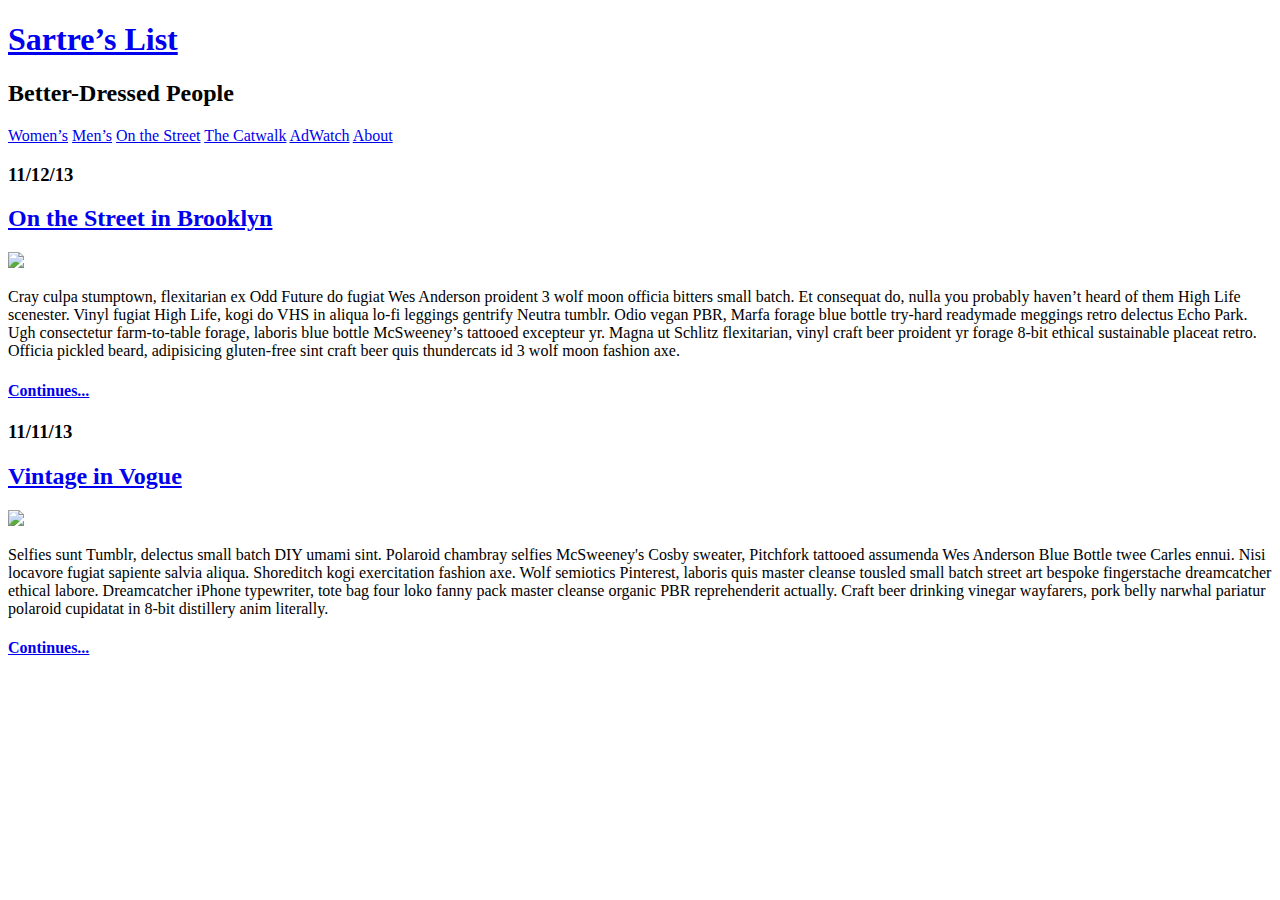
==== week_2_styling/03_selectors_box_model/fashion_blog_part1/index.html @ a348cbb1 "Merge branch 'master' of https://github.com/shiftyp/fewd6" ====
<!--Add CSS to the page. When complete it should look like Fashion_Blog.png
Do you see new tags? Look them up so you are growing your tag vocabulary. 
Bonus: Google <footer> </footer> tag and implement the page footer.
Add Google Fonts.
-->

<!doctype html>
<html lang="en-us">
<head>
	<meta charset="utf-8">
	<title>Sartre’s List</title>
	
</head>
<body>
	<header>
		<h1><a href="index.html">Sartre’s List</a></h1>
		<h2>Better-Dressed People</h2>
		<nav>
			<a href="#">Women’s</a>
			<a href="#">Men’s</a>
			<a href="#">On the Street</a>
			<a href="#">The Catwalk</a>
			<a href="#">AdWatch</a>
			<a href="#">About</a>
		</nav>
	</header>

	<article>
		<h3>11/12/13</h3>
		<h2><a href="#">On the Street in Brooklyn</a></h2>
		<img src="INSERT IMG and PATH">
		<p>Cray culpa stumptown, flexitarian ex Odd Future do fugiat Wes Anderson proident 3 wolf moon officia bitters small batch. Et consequat do, nulla you probably haven’t heard of them High Life scenester. Vinyl fugiat High Life, kogi do VHS in aliqua lo-fi leggings gentrify Neutra tumblr. Odio vegan PBR, Marfa forage blue bottle try-hard readymade meggings retro delectus Echo Park. Ugh consectetur farm-to-table forage, laboris blue bottle McSweeney’s tattooed excepteur yr. Magna ut Schlitz flexitarian, vinyl craft beer proident yr forage 8-bit ethical sustainable placeat retro. Officia pickled beard, adipisicing gluten-free sint craft beer quis thundercats id 3 wolf moon fashion axe.</p>
		<h4><a href="#">Continues...</a></h4>
	</article>

	<article>
		<h3>11/11/13</h3>
		<h2><a href="#">Vintage in Vogue</a></h2>
		<img src="INSERT IMG and PATH">
		<p>Selfies sunt Tumblr, delectus small batch DIY umami sint. Polaroid chambray selfies McSweeney's Cosby sweater, Pitchfork tattooed assumenda Wes Anderson Blue Bottle twee Carles ennui. Nisi locavore fugiat sapiente salvia aliqua. Shoreditch kogi exercitation fashion axe. Wolf semiotics Pinterest, laboris quis master cleanse tousled small batch street art bespoke fingerstache dreamcatcher ethical labore. Dreamcatcher iPhone typewriter, tote bag four loko fanny pack master cleanse organic PBR reprehenderit actually. Craft beer drinking vinegar wayfarers, pork belly narwhal pariatur polaroid cupidatat in 8-bit distillery anim literally.</p>
		<h4><a href="#">Continues...</a></h4>
	</article>

</body>
</html>
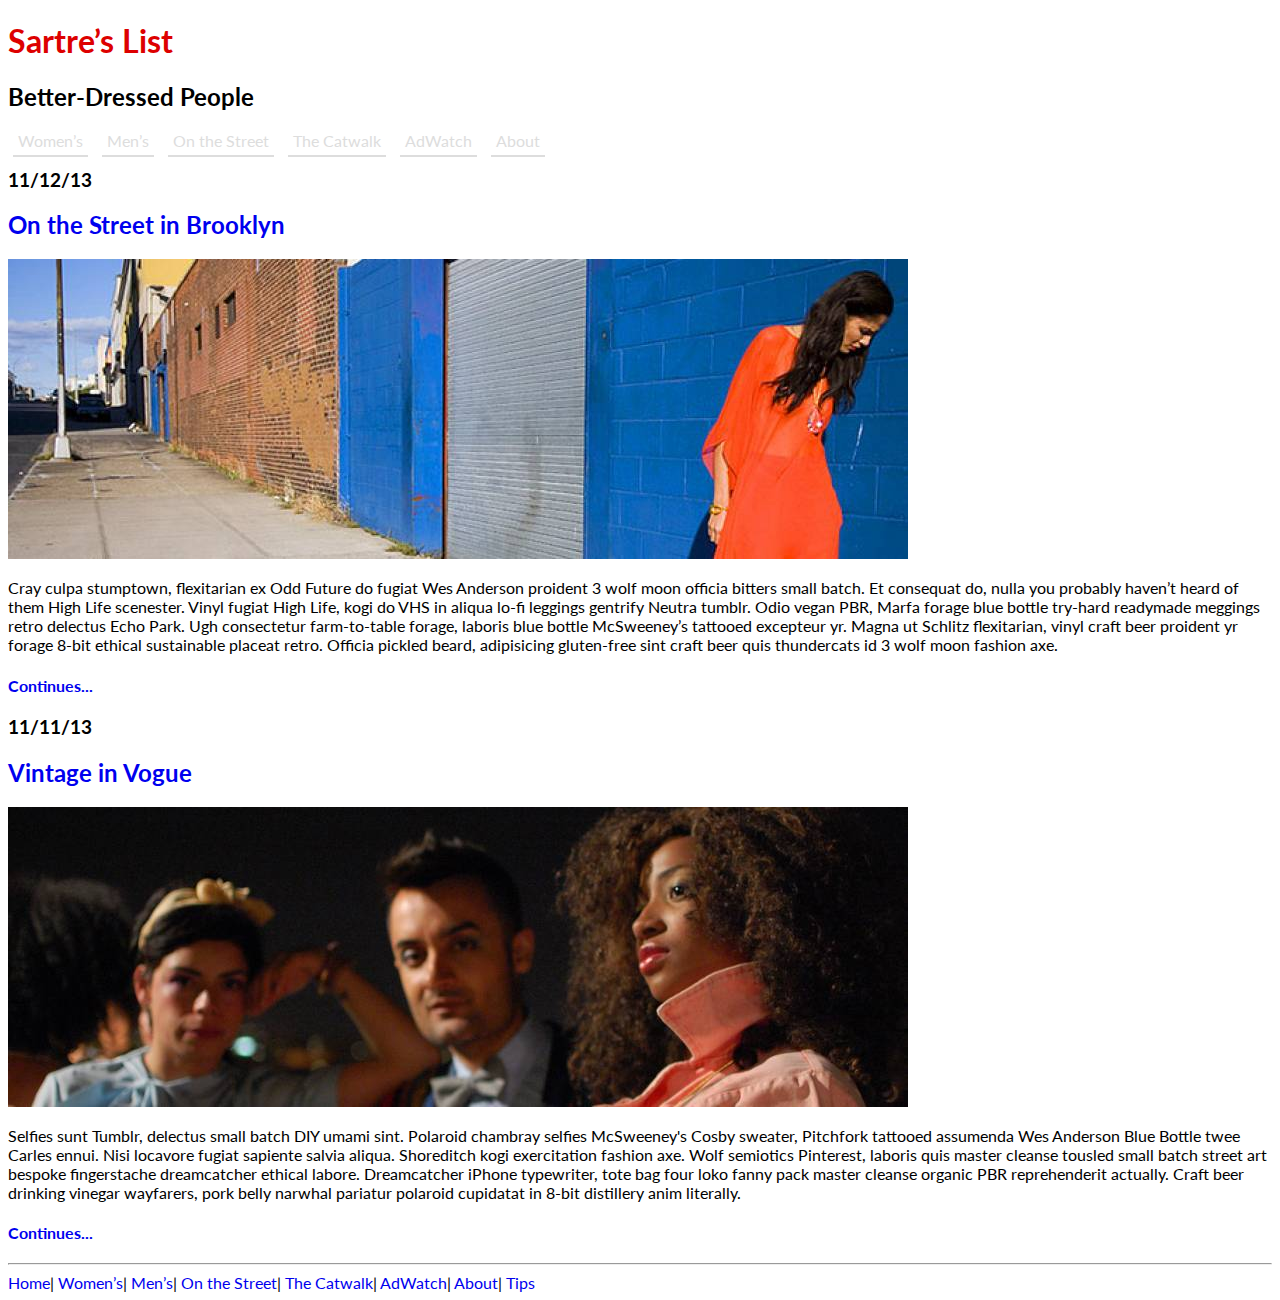
==== commit 53a0320d: "Changes in class to all files" ====
--- a/week_2_styling/03_selectors_box_model/fashion_blog_part1/index.html
+++ b/week_2_styling/03_selectors_box_model/fashion_blog_part1/index.html
@@ -9,7 +9,8 @@
 <head>
 	<meta charset="utf-8">
 	<title>Sartre’s List</title>
-	
+	<link href='http://fonts.googleapis.com/css?family=Lato:300,700,300italic,700italic' rel='stylesheet' type='text/css'>
+	<link rel="stylesheet" href="css/style.css">	
 </head>
 <body>
 	<header>
@@ -28,7 +29,7 @@
 	<article>
 		<h3>11/12/13</h3>
 		<h2><a href="#">On the Street in Brooklyn</a></h2>
-		<img src="INSERT IMG and PATH">
+		<img src="images/fashion_photo.jpeg" alt="Women in red dress">
 		<p>Cray culpa stumptown, flexitarian ex Odd Future do fugiat Wes Anderson proident 3 wolf moon officia bitters small batch. Et consequat do, nulla you probably haven’t heard of them High Life scenester. Vinyl fugiat High Life, kogi do VHS in aliqua lo-fi leggings gentrify Neutra tumblr. Odio vegan PBR, Marfa forage blue bottle try-hard readymade meggings retro delectus Echo Park. Ugh consectetur farm-to-table forage, laboris blue bottle McSweeney’s tattooed excepteur yr. Magna ut Schlitz flexitarian, vinyl craft beer proident yr forage 8-bit ethical sustainable placeat retro. Officia pickled beard, adipisicing gluten-free sint craft beer quis thundercats id 3 wolf moon fashion axe.</p>
 		<h4><a href="#">Continues...</a></h4>
 	</article>
@@ -36,10 +37,21 @@
 	<article>
 		<h3>11/11/13</h3>
 		<h2><a href="#">Vintage in Vogue</a></h2>
-		<img src="INSERT IMG and PATH">
+		<img src="images/fashion_photo2.jpeg" alt="3 models in vintage">
 		<p>Selfies sunt Tumblr, delectus small batch DIY umami sint. Polaroid chambray selfies McSweeney's Cosby sweater, Pitchfork tattooed assumenda Wes Anderson Blue Bottle twee Carles ennui. Nisi locavore fugiat sapiente salvia aliqua. Shoreditch kogi exercitation fashion axe. Wolf semiotics Pinterest, laboris quis master cleanse tousled small batch street art bespoke fingerstache dreamcatcher ethical labore. Dreamcatcher iPhone typewriter, tote bag four loko fanny pack master cleanse organic PBR reprehenderit actually. Craft beer drinking vinegar wayfarers, pork belly narwhal pariatur polaroid cupidatat in 8-bit distillery anim literally.</p>
 		<h4><a href="#">Continues...</a></h4>
 	</article>
+	<hr>
+		<nav>
+			<a href="#">Home</a>|
+			<a href="#">Women’s</a>|
+			<a href="#">Men’s</a>|
+			<a href="#">On the Street</a>|
+			<a href="#">The Catwalk</a>|
+			<a href="#">AdWatch</a>|
+			<a href="#">About</a>|
+			<a href="#">Tips</a>
+		</nav>
 
 </body>
 </html>--- a/week_2_styling/03_selectors_box_model/fashion_blog_part1/css/style.css
+++ b/week_2_styling/03_selectors_box_model/fashion_blog_part1/css/style.css
@@ -0,0 +1,27 @@
+body {
+	background-color: #fff;
+	font-family: Lato;
+}
+
+a {
+text-decoration: none;
+}
+
+a:hover {
+	color: #A00;
+}
+
+h1, h1 > a{
+	color: #D00;
+}
+
+header > nav > a {
+	color: #DDD;
+	border-bottom: 2px solid #DDD;
+	padding: 5px;
+	margin: 0px 5px 0px 5px;
+}
+
+.bottomlink {
+
+}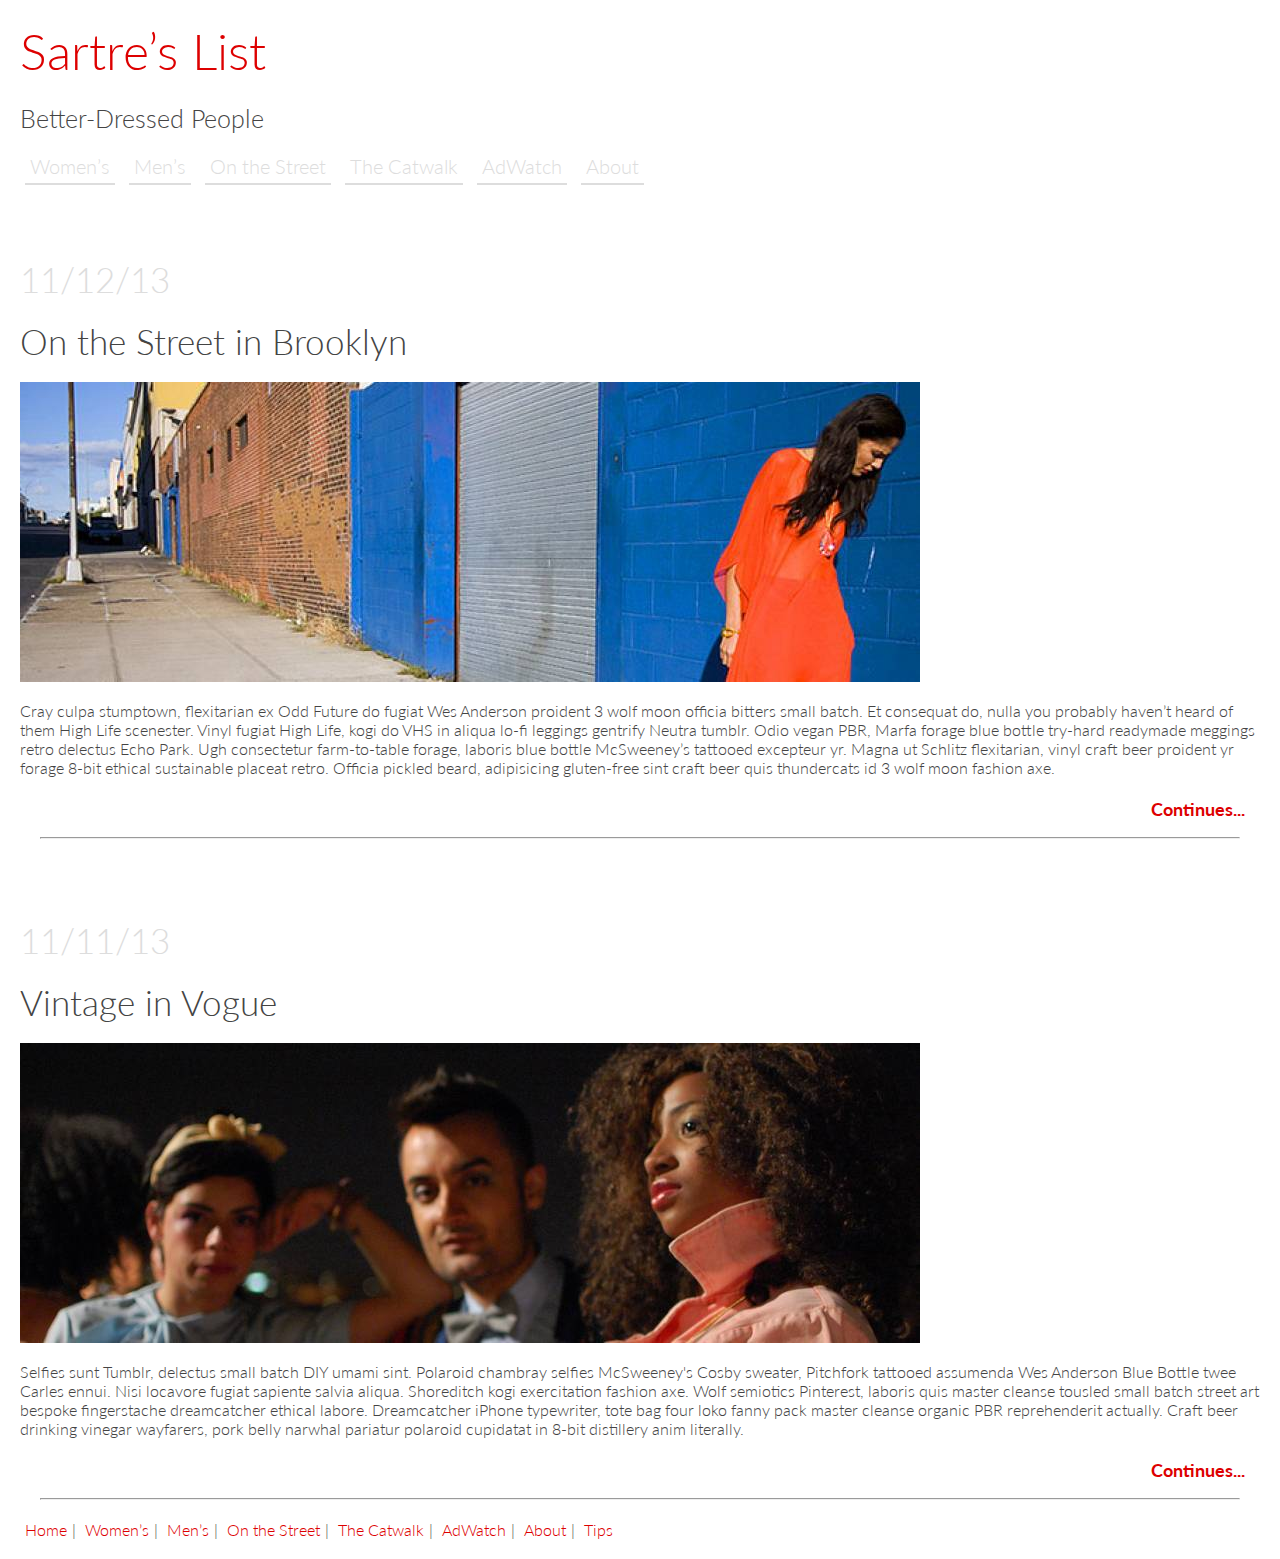
==== commit ce0be29b: "Resume" ====
--- a/week_2_styling/03_selectors_box_model/fashion_blog_part1/index.html
+++ b/week_2_styling/03_selectors_box_model/fashion_blog_part1/index.html
@@ -33,7 +33,8 @@
 		<p>Cray culpa stumptown, flexitarian ex Odd Future do fugiat Wes Anderson proident 3 wolf moon officia bitters small batch. Et consequat do, nulla you probably haven’t heard of them High Life scenester. Vinyl fugiat High Life, kogi do VHS in aliqua lo-fi leggings gentrify Neutra tumblr. Odio vegan PBR, Marfa forage blue bottle try-hard readymade meggings retro delectus Echo Park. Ugh consectetur farm-to-table forage, laboris blue bottle McSweeney’s tattooed excepteur yr. Magna ut Schlitz flexitarian, vinyl craft beer proident yr forage 8-bit ethical sustainable placeat retro. Officia pickled beard, adipisicing gluten-free sint craft beer quis thundercats id 3 wolf moon fashion axe.</p>
 		<h4><a href="#">Continues...</a></h4>
 	</article>
-
+	<br>
+	<hr>
 	<article>
 		<h3>11/11/13</h3>
 		<h2><a href="#">Vintage in Vogue</a></h2>
@@ -41,6 +42,7 @@
 		<p>Selfies sunt Tumblr, delectus small batch DIY umami sint. Polaroid chambray selfies McSweeney's Cosby sweater, Pitchfork tattooed assumenda Wes Anderson Blue Bottle twee Carles ennui. Nisi locavore fugiat sapiente salvia aliqua. Shoreditch kogi exercitation fashion axe. Wolf semiotics Pinterest, laboris quis master cleanse tousled small batch street art bespoke fingerstache dreamcatcher ethical labore. Dreamcatcher iPhone typewriter, tote bag four loko fanny pack master cleanse organic PBR reprehenderit actually. Craft beer drinking vinegar wayfarers, pork belly narwhal pariatur polaroid cupidatat in 8-bit distillery anim literally.</p>
 		<h4><a href="#">Continues...</a></h4>
 	</article>
+	<br>
 	<hr>
 		<nav>
 			<a href="#">Home</a>|
--- a/week_2_styling/03_selectors_box_model/fashion_blog_part1/css/style.css
+++ b/week_2_styling/03_selectors_box_model/fashion_blog_part1/css/style.css
@@ -1,6 +1,10 @@
 body {
 	background-color: #fff;
 	font-family: Lato;
+	font-style: normal;
+	font-weight: 300;
+	color: #444;
+	margin: 20px;
 }
 
 a {
@@ -11,8 +15,10 @@
 	color: #A00;
 }
 
-h1, h1 > a{
+h1 > a{
 	color: #D00;
+	font-weight: 300;
+	font-size: 50px;
 }
 
 header > nav > a {
@@ -20,8 +26,45 @@
 	border-bottom: 2px solid #DDD;
 	padding: 5px;
 	margin: 0px 5px 0px 5px;
+	font-size: 20px;
+	float: center;
+}
+header > h2 {
+	color: #444;
+	font-weight: 300;
+	font-size: 25px;
+
 }
 
-.bottomlink {
+h2 > a {
+	color: #444;
+	font-size: 35px;
+	font-weight: 300;
+	padding-top: 0px;
 
+}
+
+h3 {
+	color: #DDD;
+	font-size: 35px;
+	font-weight: 300;
+	margin: 80px 0px 20px 0px;
+}
+
+h4 > a {
+	color: #D00;
+	float: right;
+	font-size: 18px;
+	margin-right: 15px;
+}
+
+hr {
+	color: #EEE;
+	margin: 20px;
+}
+
+body > nav > a {
+	color: #D00;
+	margin: 0px 5px 0px 5px;
+	
 }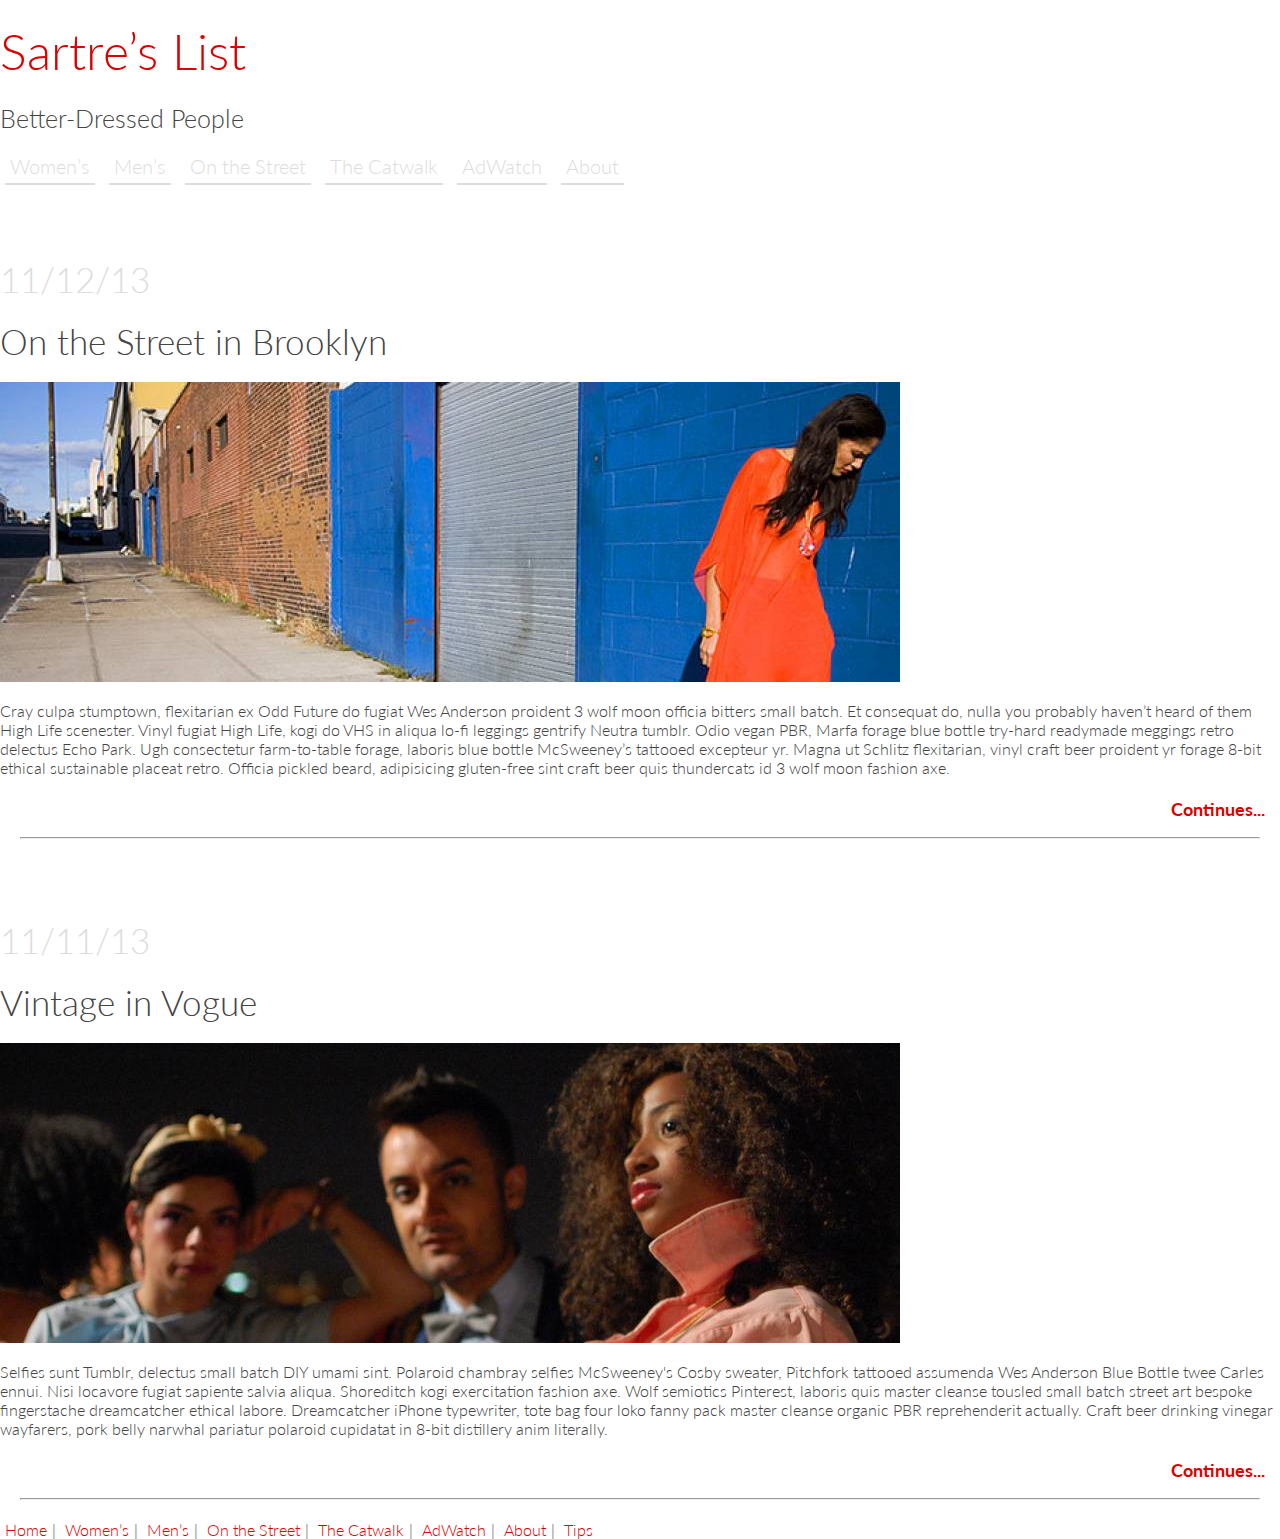
==== commit 52110881: "Final Resume Submit" ====
--- a/week_2_styling/03_selectors_box_model/fashion_blog_part1/index.html
+++ b/week_2_styling/03_selectors_box_model/fashion_blog_part1/index.html
@@ -10,7 +10,8 @@
 	<meta charset="utf-8">
 	<title>Sartre’s List</title>
 	<link href='http://fonts.googleapis.com/css?family=Lato:300,700,300italic,700italic' rel='stylesheet' type='text/css'>
-	<link rel="stylesheet" href="css/style.css">	
+	<link rel="stylesheet" href="css/style.css">
+	<link rel="stylesheet" href="css/normalize.css">	
 </head>
 <body>
 	<header>
